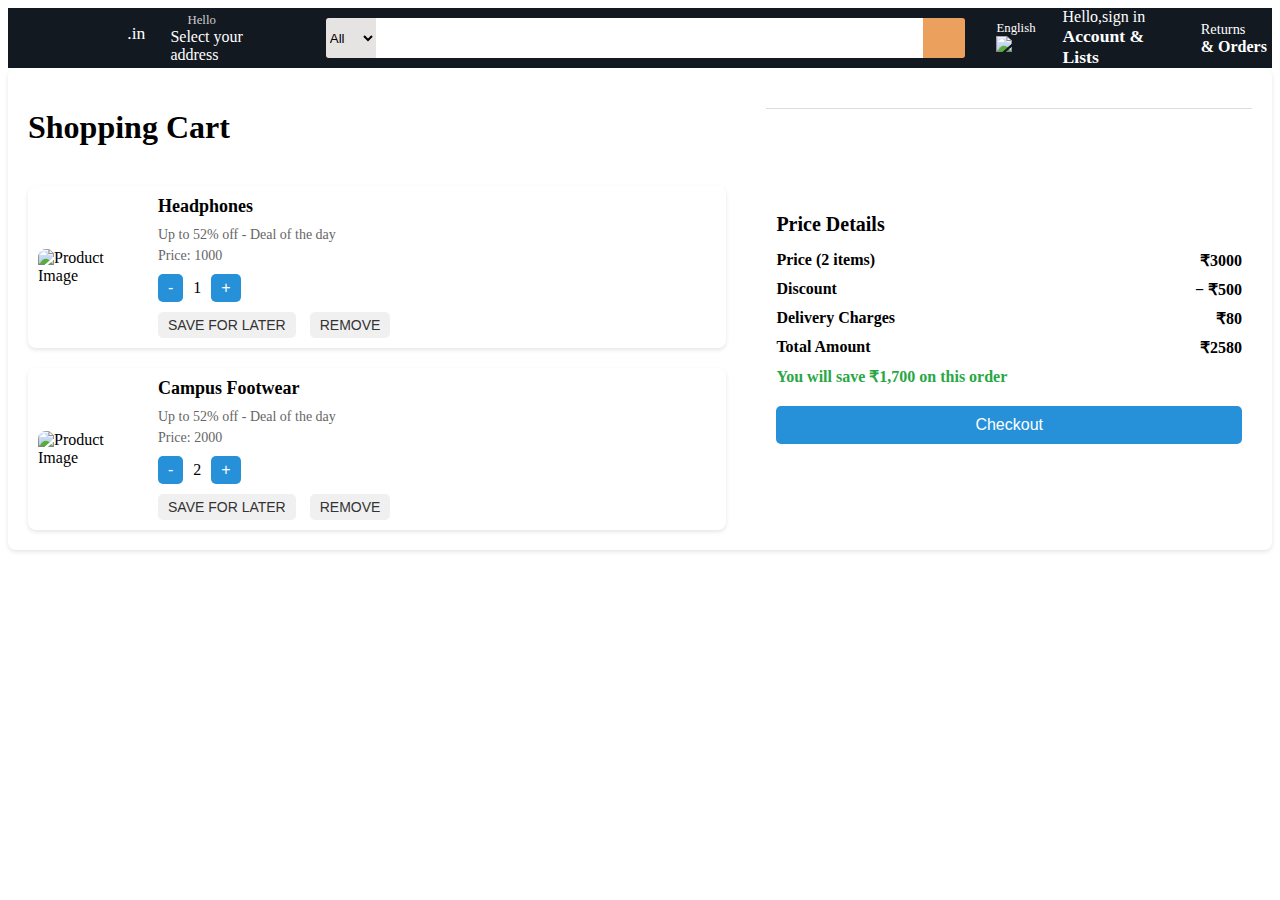
==== cart.html @ 5e40c011 "Add login and cart feature" ====
<!DOCTYPE html>
<html lang="en">
  <head>
    <meta charset="UTF-8" />
    <meta name="viewport" content="width=device-width, initial-scale=1.0" />
    <title>Document</title>
    <link rel="stylesheet" href="cart.css" />
  </head>
  <body>
    <header class="header">
      <div class="container container-header">
        <div class="logo-container border-white">
          <div class="logo"></div>
          <span class="dotin">.in</span>
        </div>

        <div class="address-container border-white">
          <p class="hello">Hello</p>
          <div class="icon-address">
            <i class="fa-solid fa-location-dot icon-location"></i>
            <p>Select your address</p>
          </div>
        </div>

        <div class="search-container">
          <select class="search-select">
            <option>All</option>
          </select>
          <input type="text" class="search-input" />
          <div class="search-icon">
            <i class="fa-solid fa-magnifying-glass"></i>
          </div>
        </div>

        <div class="language-container border-white">
          <p>English</p>
          <div class="lauguge-image">
            <img
              src="https://media.istockphoto.com/vectors/vector-flag-of-the-republic-of-india-proportion-23-the-national-flag-vector-id1051236720?k=20&m=1051236720&s=612x612&w=0&h=ATObRTHmTosADa9zaB2dQPn_VAQmG1XYH2x92kzc304="
            />
          </div>
        </div>

        <div class="login-container border-white">
          <p>Hello,<span>sign in</span></p>
          <p class="account">Account & Lists</p>
        </div>

        <div class="return-order-container">
          <p>Returns</p>
          <div class="order">& Orders</div>
        </div>
      </div>
    </header>
    <div class="cart-container">
      <div class="cart">
        <h1>Shopping Cart</h1>
        <div class="cart-item">
          <img
            src="https://m.media-amazon.com/images/I/31aNgbvYJKL._AC_SY200_.jpg"
            alt="Product Image"
          />
          <div class="item-details">
            <h2>Headphones</h2>
            <p>Up to 52% off - Deal of the day</p>
            <p>Price: 1000</p>
            <div class="quantity-control">
              <button class="quantity-btn">-</button>
              <span class="quantity">1</span>
              <button class="quantity-btn">+</button>
            </div>
            <div class="buttons">
              <button class="action-btn">SAVE FOR LATER</button>
              <button class="action-btn">REMOVE</button>
            </div>
          </div>
        </div>
        <div class="cart-item">
          <img
            src="https://m.media-amazon.com/images/I/411mbYGYIdL._AC_SY200_.jpg"
            alt="Product Image"
          />
          <div class="item-details">
            <h2>Campus Footwear</h2>
            <p>Up to 52% off - Deal of the day</p>
            <p>Price: 2000</p>
            <div class="quantity-control">
              <button class="quantity-btn">-</button>
              <span class="quantity">2</span>
              <button class="quantity-btn">+</button>
            </div>
            <div class="buttons">
              <button class="action-btn">SAVE FOR LATER</button>
              <button class="action-btn">REMOVE</button>
            </div>
          </div>
        </div>
      </div>
      <div class="cart-footer">
        <div class="cart-footer-item">
          <h2>Price Details</h2>
          <div class="price-detail">
            <div>Price (2 items)</div>
            <div>₹3000</div>
          </div>
          <div class="price-detail">
            <div>Discount</div>
            <div>− ₹500</div>
          </div>
          <div class="price-detail">
            <div>Delivery Charges</div>
            <div>₹80</div>
          </div>
          <div class="price-detail total-amount">
            <div>Total Amount</div>
            <div>₹2580</div>
          </div>
          <div class="savings">You will save ₹1,700 on this order</div>
          <button class="checkout-button">Checkout</button>
        </div>
      </div>
    </div>
  </body>
</html>
---- cart.css ----
@import url("https://fonts.googleapis.com/css2?family=Noto+Sans:wght@700&family=Poppins:wght@400;500;600&display=swap");

.header {
  background-color: rgb(19, 25, 33);
  height: 60px;
  color: white;
}
/* layout**/
.container {
  width: 99%;
  /* background-color: red; */
  height: 100%;
  margin: auto;
}

.container-header {
  display: flex;
  align-items: center;
}

/**logo***/
.logo-container {
  height: 50px;
  display: flex;
  align-items: center;
  font-size: 1.1rem;

  /* overflow: hidden; */
}

.logo {
  width: 120px;
  height: 50px;
  background: url("https://m.media-amazon.com/images/G/31/gno/sprites/nav-sprite-global-1x-hm-dsk-reorg._CB405936311_.png");
  background-repeat: no-repeat;
  background-position-y: -40px;
  overflow: hidden;
}

.dotin {
  position: relative;
  margin-left: -13px;
  margin-top: -10px;
}

.border-white {
  padding: 5px;
  border: 1.5px solid transparent;
}

.border-white:hover {
  border: 1.5px solid #ffffff;
}

/***********addresss************/
.address-container {
  margin-left: 10px;
}

.address-container p {
  margin: 0;
}

.icon-address {
  display: flex;
  align-items: center;
}

.hello {
  font-size: 0.8rem;
  padding-left: 20px;
  color: #ccc;
}

.icon-location {
  margin-right: 3px;
}

/***search-container****/
.search-container {
  background-color: red;
  margin-left: 25px;
  width: 640px;
  display: flex;
  height: 40px;
  justify-content: space-between;
  border-radius: 3px;
  overflow: hidden;
}

.search-container:hover {
  outline: 3px solid orange;
}

.search-select {
  width: 60px;
  border: none;
  background-color: rgb(230, 227, 227);
}

.search-input {
  width: 100%;
  height: 100%;
  border: none;
  outline: none;
  padding: 3px;
  font-size: 1.1rem;
}

.search-icon {
  width: 50px;
  background-color: rgb(235, 160, 94);
  display: flex;
  justify-content: center;
  align-items: center;
  font-size: 1.2rem;
  color: #000;
}

/***lauguage section*/
.language-container {
  margin-left: 25px;
}

.language-container p {
  font-size: 0.8rem;
  margin: 0;
}

.lauguge-image {
  width: 20px;
}

.lauguge-image img {
  width: 100%;
}

/***login-container***/
.login-container {
  margin-left: 15px;
}

.login-container p {
  margin: 0;
}

.account {
  font-weight: 900;
  font-size: 1.1rem;
}

.return-order-container {
  width: 65px;
  font-size: 0.9rem;
  margin-left: 10px;
}

.return-order-container p {
  margin: 0;
}

.order {
  font-size: 1rem;
  font-weight: 900;
  display: flex;
  width: 70px;
}

.cart-container {
  background: white;
  padding: 20px;
  box-shadow: 0 2px 4px rgba(0, 0, 0, 0.1);
  border-radius: 8px;
  display: flex;
  gap: 40px;
}

h1 {
  text-align: left;
  margin-bottom: 20px;
}

.cart {
  width: 60%;
  display: flex;
  flex-direction: column;
  gap: 20px;
}

.cart-item {
  display: flex;
  align-items: center;
  padding: 10px;
  background: white;
  box-shadow: 0 2px 4px rgba(0, 0, 0, 0.1);
  border-radius: 8px;
}

.cart-item img {
  width: 100px;
  height: auto;
  border-radius: 8px;
}

.item-details {
  margin-left: 20px;
  flex-grow: 1;
}

.item-details h2 {
  margin: 0 0 10px 0;
  font-size: 18px;
}

.item-details p {
  margin: 5px 0;
  font-size: 14px;
  color: #666;
}

.quantity-control {
  display: flex;
  align-items: center;
  margin-top: 10px;
}

.quantity-btn {
  background-color: #2691d9;
  color: white;
  border: none;
  border-radius: 5px;
  padding: 5px 10px;
  cursor: pointer;
  font-size: 16px;
}

.quantity-btn:hover {
  background-color: #1e77b7;
}

.quantity {
  margin: 0 10px;
  font-size: 16px;
}

.cart-footer {
  display: flex;
  /* justify-content: space-between; */
  align-items: center;
  padding: 10px 0;
  font-size: 18px;
  font-weight: bold;
  justify-content: space-between;
  width: 40%;
}

.checkout-button {
  padding: 10px;
  background: #2691d9;
  color: white;
  border: none;
  border-radius: 5px;
  font-size: 16px;
  cursor: pointer;
}

.checkout-button:hover {
  background: #1e77b7;
}

.total-section {
  display: flex;
  gap: 12px;
}

.action-btn {
  background-color: #f0f0f0;
  color: #333;
  border: none;
  border-radius: 5px;
  padding: 5px 10px;
  margin-right: 10px;
  margin-top: 10px;
  cursor: pointer;
  font-size: 14px;
}

.action-btn:hover {
  background-color: #d8d8d8;
}

.cart-footer {
  display: flex;
  justify-content: center;
  align-items: center;
  padding: 20px 10px;
  font-size: 18px;
  font-weight: bold;
  border-top: 1px solid #ddd;
  margin-top: 20px;
}

.cart-footer-item {
  width: 100%;
  max-width: 600px;
  text-align: left;
}

.cart-footer h2 {
  font-size: 20px;
  margin-bottom: 15px;
}

.price-detail {
  display: flex;
  justify-content: space-between;
  margin-bottom: 10px;
  font-size: 16px;
}

.total-amount {
  font-weight: bold;
}

.savings {
  margin-top: 10px;
  font-size: 16px;
  color: #28a745;
}

.checkout-button {
  margin-top: 20px;
  width: 100%;
  padding: 10px;
  background: #2691d9;
  color: white;
  border: none;
  border-radius: 5px;
  font-size: 16px;
  cursor: pointer;
}

.checkout-button:hover {
  background: #1e77b7;
}
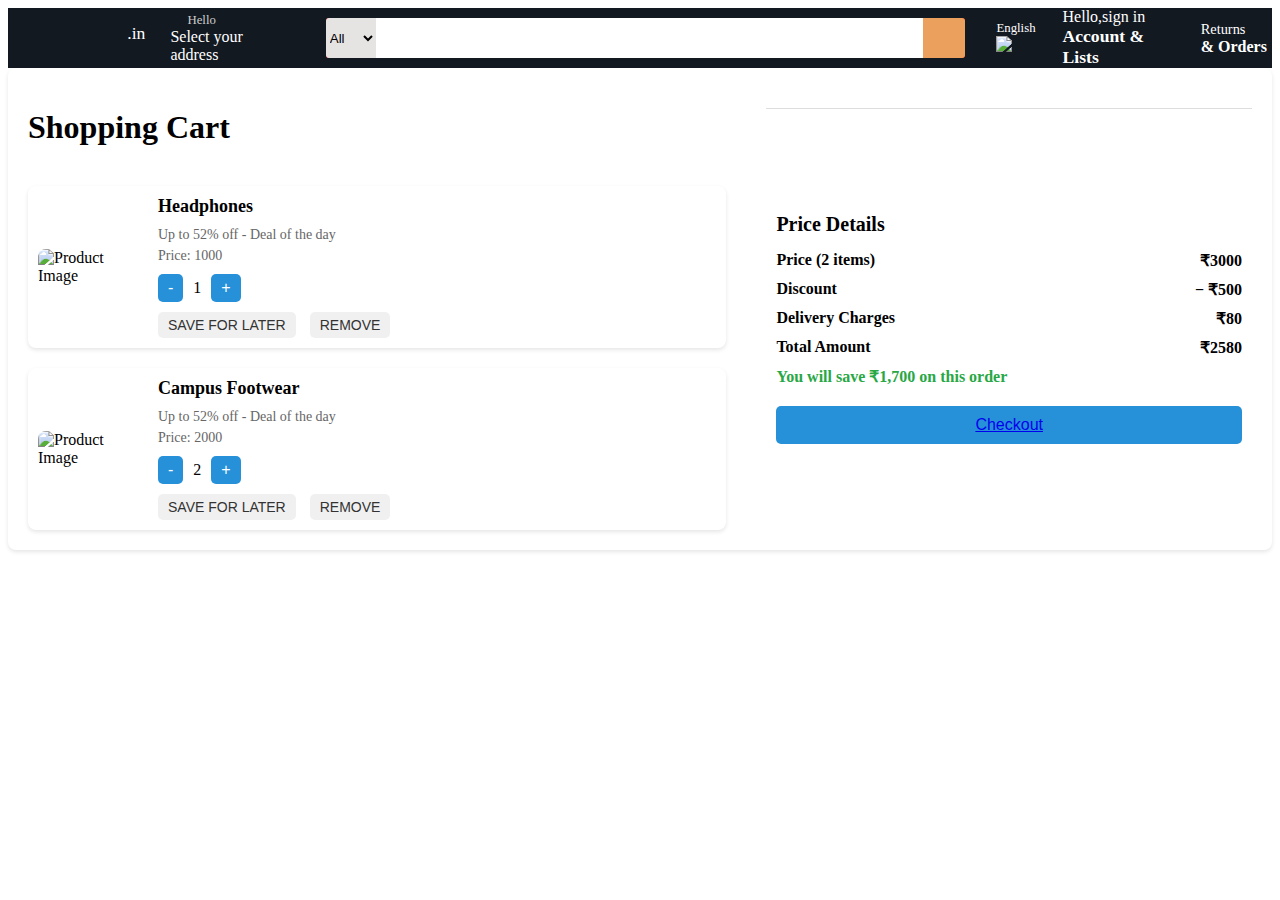
==== commit 7bf7c2ec: "Second Commit By Ragini" ====
--- a/cart.html
+++ b/cart.html
@@ -116,9 +116,9 @@
             <div>₹2580</div>
           </div>
           <div class="savings">You will save ₹1,700 on this order</div>
-          <button class="checkout-button">Checkout</button>
+          <button class="checkout-button"><a href="Checkout.html">Checkout</a> </button>
         </div>
       </div>
     </div>
   </body>
-</html>
+</html>--- a/cart.css
+++ b/cart.css
@@ -342,4 +342,4 @@
 
 .checkout-button:hover {
   background: #1e77b7;
-}
+}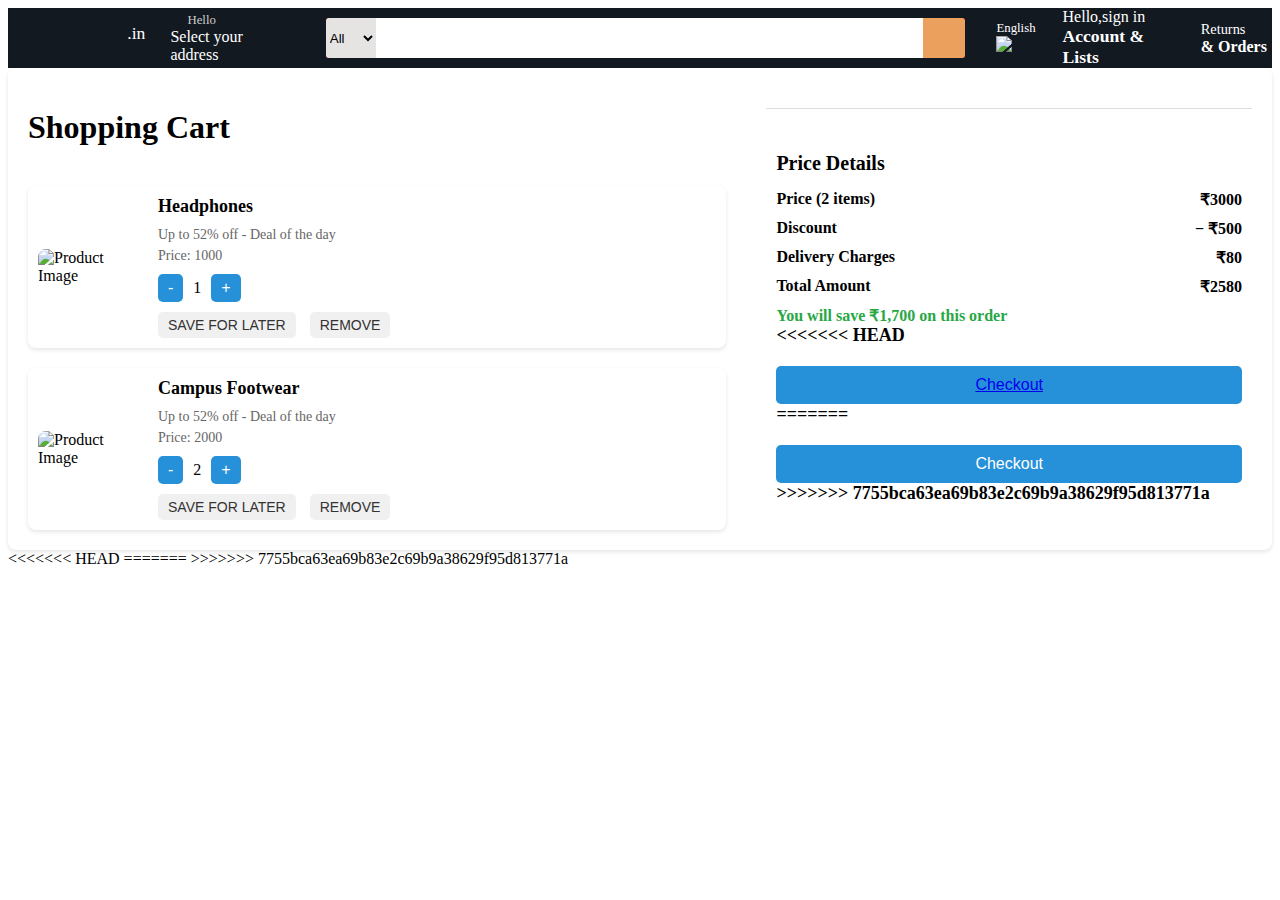
==== commit 2a04f969: "Second Commit By Ragini" ====
--- a/cart.html
+++ b/cart.html
@@ -116,9 +116,17 @@
             <div>₹2580</div>
           </div>
           <div class="savings">You will save ₹1,700 on this order</div>
+<<<<<<< HEAD
           <button class="checkout-button"><a href="Checkout.html">Checkout</a> </button>
+=======
+          <button class="checkout-button">Checkout</button>
+>>>>>>> 7755bca63ea69b83e2c69b9a38629f95d813771a
         </div>
       </div>
     </div>
   </body>
-</html>+<<<<<<< HEAD
+</html>
+=======
+</html>
+>>>>>>> 7755bca63ea69b83e2c69b9a38629f95d813771a
--- a/cart.css
+++ b/cart.css
@@ -342,4 +342,8 @@
 
 .checkout-button:hover {
   background: #1e77b7;
-}+<<<<<<< HEAD
+}
+=======
+}
+>>>>>>> 7755bca63ea69b83e2c69b9a38629f95d813771a
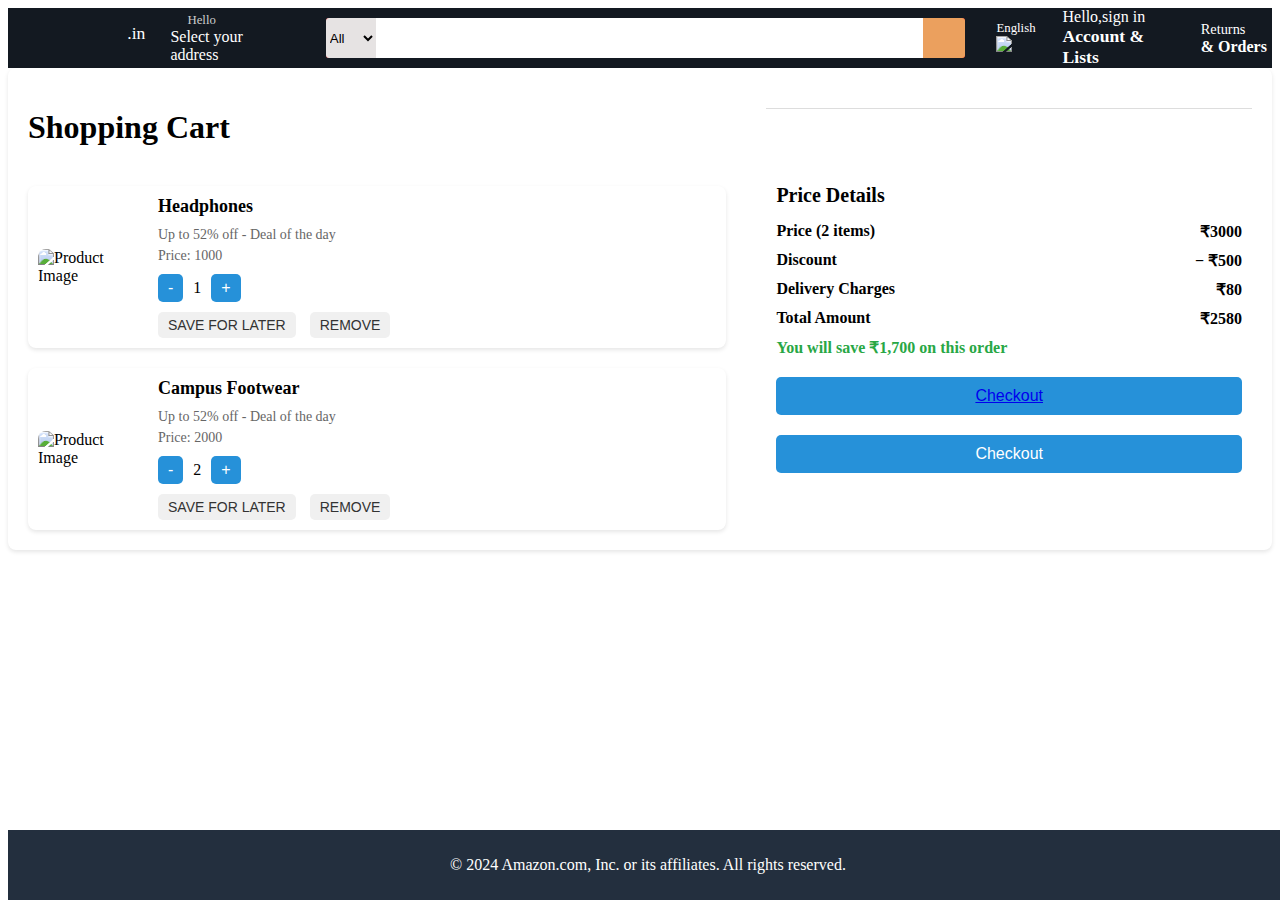
==== commit c3ab3abe: "Updated code" ====
--- a/cart.html
+++ b/cart.html
@@ -5,6 +5,17 @@
     <meta name="viewport" content="width=device-width, initial-scale=1.0" />
     <title>Document</title>
     <link rel="stylesheet" href="cart.css" />
+    <style>
+        footer {
+        background-color: #232f3e;
+        color: #fff;
+        padding: 10px 0;
+        text-align: center;
+        position: fixed;
+        bottom: 0;
+        width: 100%;
+      }
+    </style>
   </head>
   <body>
     <header class="header">
@@ -116,17 +127,18 @@
             <div>₹2580</div>
           </div>
           <div class="savings">You will save ₹1,700 on this order</div>
-<<<<<<< HEAD
+ 
           <button class="checkout-button"><a href="Checkout.html">Checkout</a> </button>
-=======
+
           <button class="checkout-button">Checkout</button>
->>>>>>> 7755bca63ea69b83e2c69b9a38629f95d813771a
         </div>
       </div>
     </div>
+    <footer>
+        <p>© 2024 Amazon.com, Inc. or its affiliates. All rights reserved.</p>
+      </footer>
   </body>
-<<<<<<< HEAD
+
 </html>
-=======
 </html>
->>>>>>> 7755bca63ea69b83e2c69b9a38629f95d813771a
+
